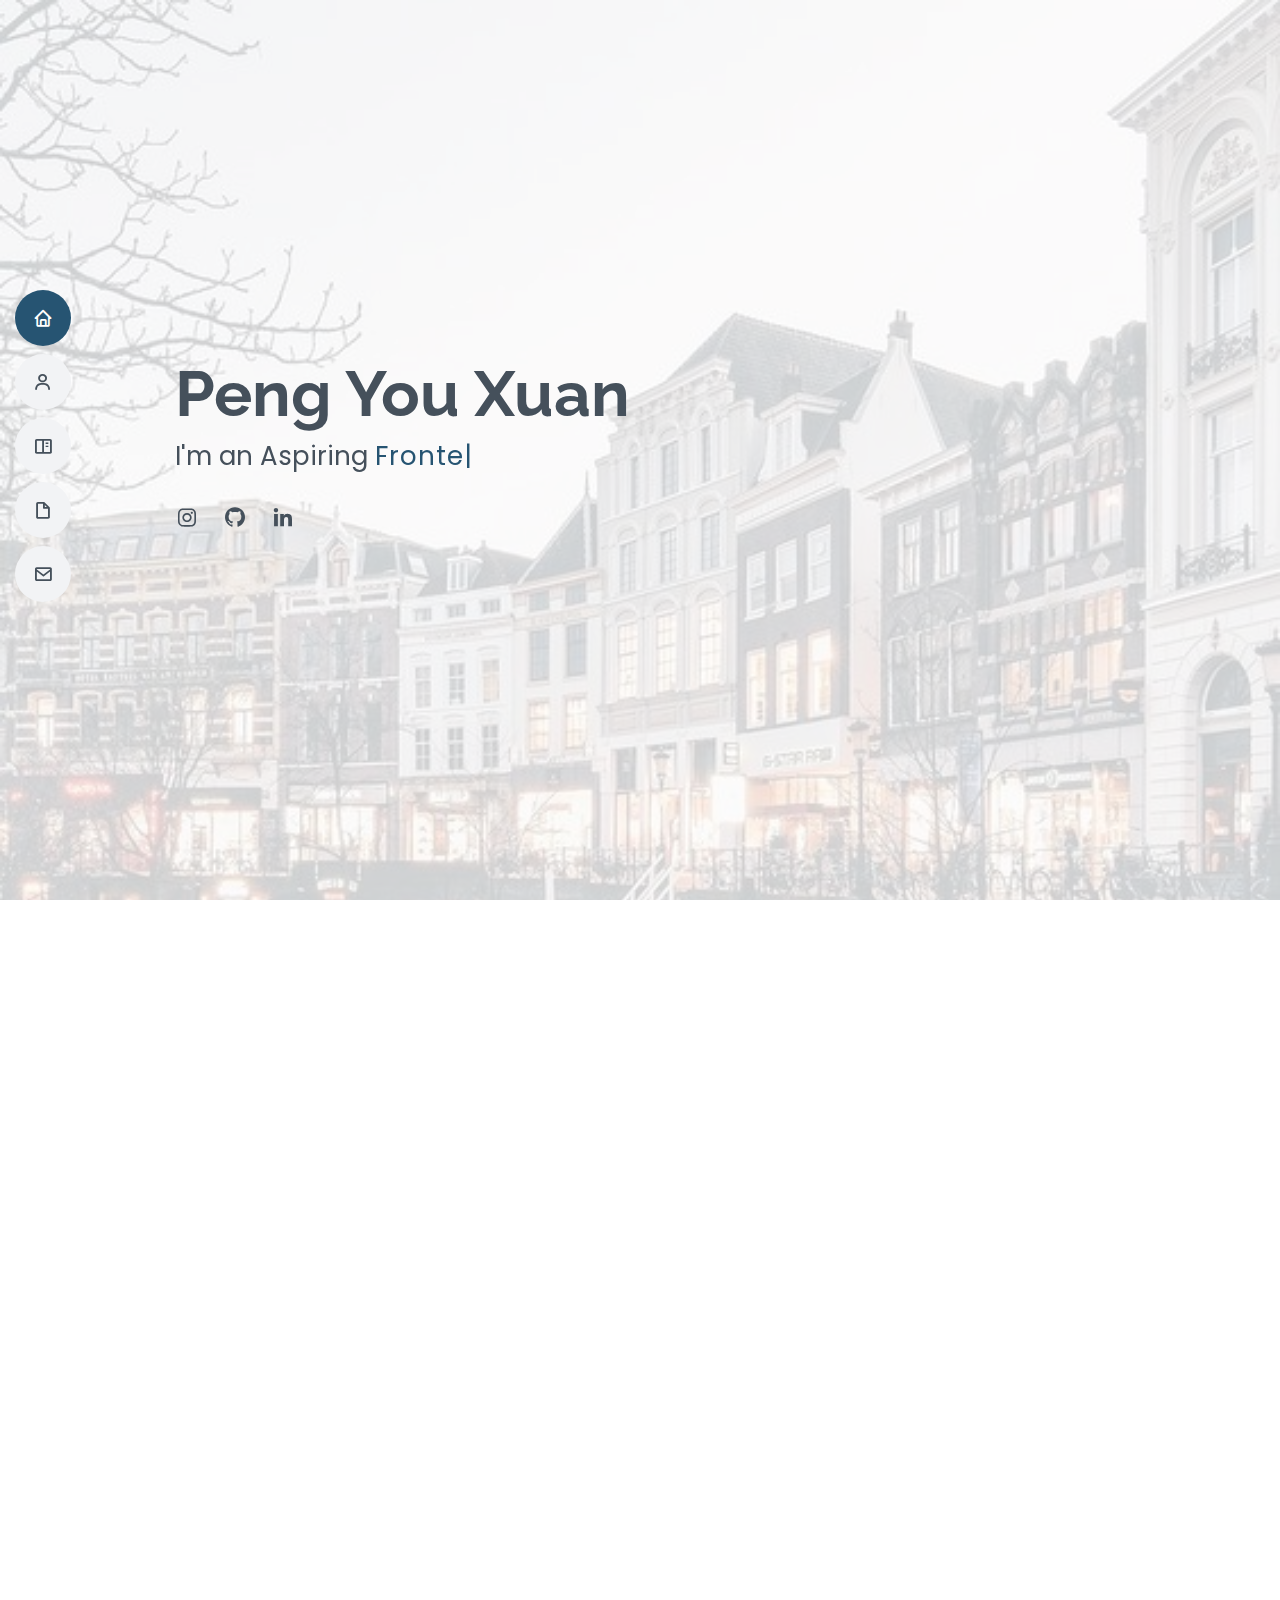
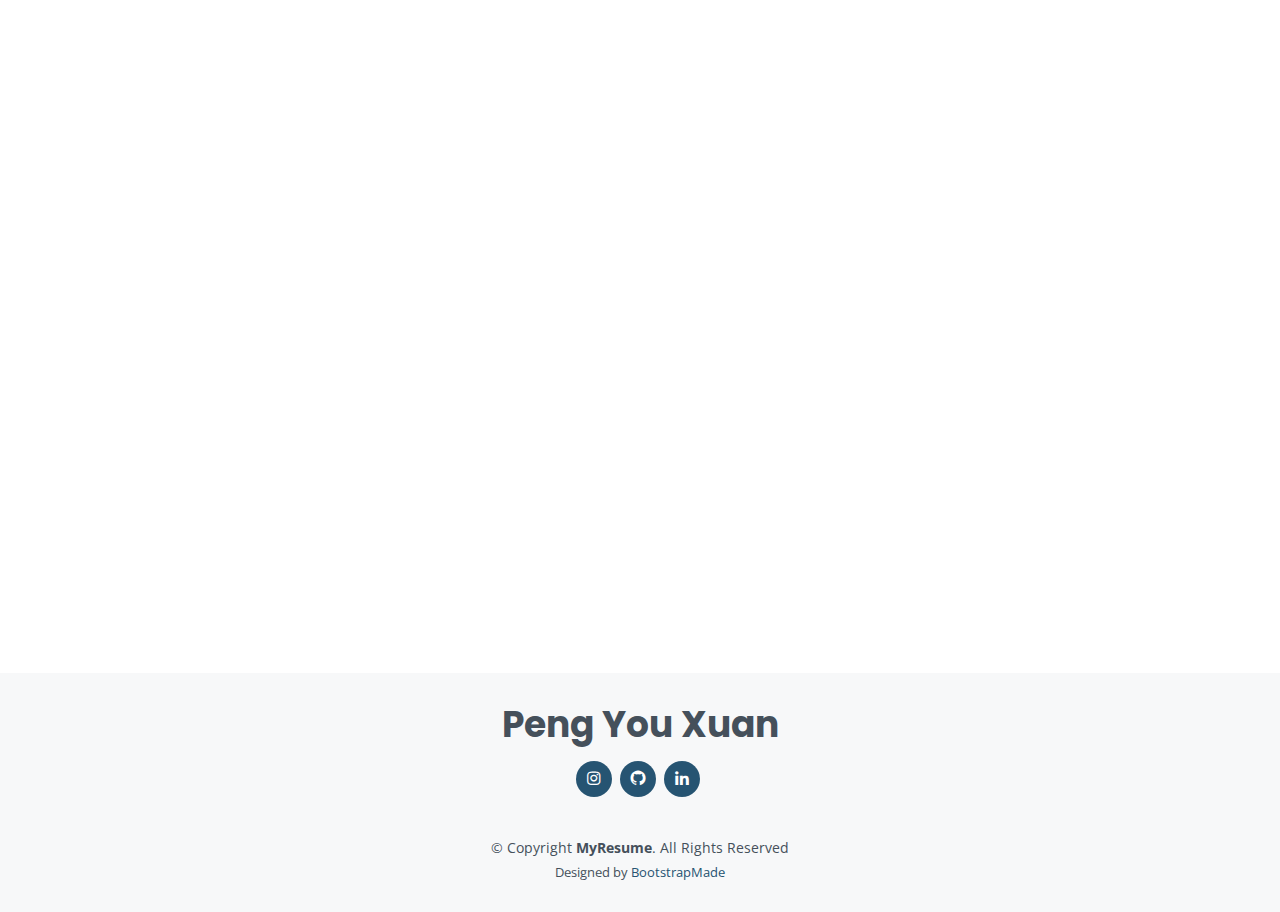
==== index.html @ cb11952f "arrangement to the directory" ====
<!DOCTYPE html>
<html lang="en">

<head>
  <meta charset="utf-8">
  <meta content="width=device-width, initial-scale=1.0" name="viewport">

  <title>Peng You Xuan Portfolio</title>
  <meta content="" name="descriptison">
  <meta content="" name="keywords">

  <!-- Favicons -->
  <link href="assets/img/icon.JPG" rel="icon">
  <link href="assets/img/apple-touch-icon.png" rel="apple-touch-icon">

  <!-- Google Fonts -->
  <link
    href="https://fonts.googleapis.com/css?family=Open+Sans:300,300i,400,400i,600,600i,700,700i|Raleway:300,300i,400,400i,500,500i,600,600i,700,700i|Poppins:300,300i,400,400i,500,500i,600,600i,700,700i"
    rel="stylesheet">

  <!-- Vendor CSS Files -->
  <link href="assets/vendor/bootstrap/css/bootstrap.min.css" rel="stylesheet">
  <link href="assets/vendor/icofont/icofont.min.css" rel="stylesheet">
  <link href="assets/vendor/boxicons/css/boxicons.min.css" rel="stylesheet">
  <link href="assets/vendor/venobox/venobox.css" rel="stylesheet">
  <link href="assets/vendor/owl.carousel/assets/owl.carousel.min.css" rel="stylesheet">
  <link href="assets/vendor/aos/aos.css" rel="stylesheet">

  <!-- Template Main CSS File -->
  <link href="assets/css/style.css" rel="stylesheet">

  <!-- =======================================================
  * Template Name: MyResume - v2.1.0
  * Template URL: https://bootstrapmade.com/free-html-bootstrap-template-my-resume/
  * Author: BootstrapMade.com
  * License: https://bootstrapmade.com/license/
  ======================================================== -->
</head>

<body>

  <!-- ======= Mobile nav toggle button ======= -->
  <button type="button" class="mobile-nav-toggle d-xl-none"><i class="icofont-navigation-menu"></i></button>

  <!-- ======= Header ======= -->
  <header id="header" class="d-flex flex-column justify-content-center">

    <nav class="nav-menu">
      <ul>
        <li class="active"><a href="#hero"><i class="bx bx-home"></i> <span>Home</span></a></li>
        <li><a href="#about"><i class="bx bx-user"></i> <span>About</span></a></li>
        <li><a href="#portfolio"><i class="bx bx-book-content"></i> <span>Portfolio</span></a></li>
        <li><a href="#resume"><i class="bx bx-file-blank"></i> <span>Resume</span></a></li>
        <!-- <li><a href="#services"><i class="bx bx-server"></i> <span>Services</span></a></li> -->
        <li><a href="#contact"><i class="bx bx-envelope"></i> <span>Contact</span></a></li>
      </ul>
    </nav><!-- .nav-menu -->

  </header><!-- End Header -->

  <!-- ======= Hero Section ======= -->
  <section id="hero" class="d-flex flex-column justify-content-center">
    <div class="container" data-aos="zoom-in" data-aos-delay="100">
      <h1>Peng You Xuan</h1>
      <p>I'm an Aspiring <span class="typed" data-typed-items="Frontend Developer, Digital Artist, UI/UX Designer"></span></p>
      <div class="social-links">
        <a href="https://www.instagram.com/mocha.labs/" class="instagram"><i class="bx bxl-instagram"></i></a>
        <a href="https://github.com/youxuanpeng" class="google-plus"><i class="bx bxl-github"></i></a>
        <a href="https://www.linkedin.com/in/peng-youxuan/" class="linkedin"><i class="bx bxl-linkedin"></i></a>
      </div>
    </div>
  </section><!-- End Hero -->

  <main id="main">

    <!-- ======= About Section ======= -->
    <section id="about" class="about">
      <div class="container" data-aos="fade-up">

        <div class="section-title">
          <h2>About</h2>
          <div class="row">
            <div class="col-xl-1"></div>

            <div class="col-xl-4">
              <img src="assets/img/about-img.jpg" class="img-fluid" alt="">
            </div>
            <div class="col-xl-6" style="padding-top: 20px;">
              <p>
                I am a Penultimate student from Singapore Management University, Bachelor of Science
                (Information Systems) and majoring in <b>Software Development</b> and <b>Business
                  Analytics</b>, expecting to graduate in May 2022.
              </p><br>

              <p>
                I am an inquisitive person and very fascinated by design and how it can impact the User
                Experience. I am open to new experiences and opportunities and would put my best effort into
                whatever task given to me.
              </p><br>

              <p>
                I am also very interested in visual arts and learning how to do digital illustrations during
                my free time with an art account <a href="https://www.instagram.com/mocha.labs/">@mocha.labs</a>, and it
                is also a source for me to relax.
              </p>

            </div>
            <div class="col-xl-1"></div>

          </div>

        </div>

      </div>
    </section><!-- End About Section -->

    <!-- ======= Skills Section ======= -->
    <section id="skills" class="skills section-bg">
      <div class="container" data-aos="fade-up">

        <div class="section-title">
          <h2>Skills</h2>
          <!-- <p>Magnam dolores commodi suscipit. Necessitatibus eius consequatur ex aliquid fuga eum quidem. Sit sint
            consectetur velit. Quisquam quos quisquam cupiditate. Et nemo qui impedit suscipit alias ea. Quia fugiat sit
            in iste officiis commodi quidem hic quas.</p> -->
        <div class="row skills-content">
          <div class="col-6">
            <p>HTML</p>
            <p>CSS</p>
            <p>JavaScript</p>
            <p>VueJS</p>
            <p>PHP</p>
          </div>
          <div class="col-6">
            <p>Python</p>
            <p>Java</p>
            <p>Flask</p>
            <p>Final Cut Pro</p>
            <p>Adobe Illustrator</p>
          </div>
      </div>

      </div>
    </section><!-- End Skills Section -->

    
    <!-- ======= Portfolio Section ======= -->
    <section id="portfolio" class="portfolio section-bg">
      <div class="container" data-aos="fade-up">
        
        <div class="section-title">
          <h2>Portfolio</h2>
          <p>Here are some projects that I have worked on, exploring different technologies and learning new things along the way!</p>
          </div>
          
          <div class="row portfolio-container" data-aos="fade-up" data-aos-delay="200">
            
            <div class="col-lg-4 col-md-6 portfolio-item filter-app">
              <div class="portfolio-wrap">
                <img src="assets/img/portfolio/climbpass.jpg" class="img-fluid" alt="">
                <div class="portfolio-info">
                  <h4>ClimbPass</h4>
                  <p>UI/UX Project</p>
                  <div class="portfolio-links">
                    <a href="assets/img/portfolio/climbpass.jpg" data-gall="portfolioGallery" class="venobox"
                    title="App 1"><i class="bx bx-plus"></i></a>
                    <a href="portfolio-details-climbpass.html" data-gall="portfolioDetailsGallery" data-vbtype="iframe"
                    class="venobox" title="Portfolio Details"><i class="bx bx-link"></i></a>
                  </div>
                </div>
              </div>
            </div>
            
            <!-- <div class="col-lg-4 col-md-6 portfolio-item filter-web">
              <div class="portfolio-wrap">
                <img src="assets/img/portfolio/portfolio-2.jpg" class="img-fluid" alt="">
                <div class="portfolio-info">
                  <h4>Web 3</h4>
                  <p>Web</p>
                  <div class="portfolio-links">
                    <a href="assets/img/portfolio/portfolio-2.jpg" data-gall="portfolioGallery" class="venobox"
                    title="Web 3"><i class="bx bx-plus"></i></a>
                    <a href="portfolio-details.html" data-gall="portfolioDetailsGallery" data-vbtype="iframe"
                    class="venobox" title="Portfolio Details"><i class="bx bx-link"></i></a>
                  </div>
                </div>
              </div>
            </div> -->
            
            <!-- <div class="col-lg-4 col-md-6 portfolio-item filter-app">
              <div class="portfolio-wrap">
                <img src="assets/img/portfolio/portfolio-3.jpg" class="img-fluid" alt="">
                <div class="portfolio-info">
                  <h4>App 2</h4>
                  <p>App</p>
                  <div class="portfolio-links">
                    <a href="assets/img/portfolio/portfolio-3.jpg" data-gall="portfolioGallery" class="venobox"
                    title="App 2"><i class="bx bx-plus"></i></a>
                    <a href="portfolio-details.html" data-gall="portfolioDetailsGallery" data-vbtype="iframe"
                    class="venobox" title="Portfolio Details"><i class="bx bx-link"></i></a>
                  </div>
                </div>
              </div>
            </div> -->
            
            <!-- <div class="col-lg-4 col-md-6 portfolio-item filter-card">
              <div class="portfolio-wrap">
                <img src="assets/img/portfolio/portfolio-4.jpg" class="img-fluid" alt="">
                <div class="portfolio-info">
                  <h4>Card 2</h4>
                  <p>Card</p>
                  <div class="portfolio-links">
                    <a href="assets/img/portfolio/portfolio-4.jpg" data-gall="portfolioGallery" class="venobox"
                    title="Card 2"><i class="bx bx-plus"></i></a>
                    <a href="portfolio-details.html" data-gall="portfolioDetailsGallery" data-vbtype="iframe"
                    class="venobox" title="Portfolio Details"><i class="bx bx-link"></i></a>
                  </div>
                </div>
              </div>
            </div> -->
            
            <!-- <div class="col-lg-4 col-md-6 portfolio-item filter-web">
              <div class="portfolio-wrap">
                <img src="assets/img/portfolio/portfolio-5.jpg" class="img-fluid" alt="">
                <div class="portfolio-info">
                  <h4>Web 2</h4>
                  <p>Web</p>
                  <div class="portfolio-links">
                    <a href="assets/img/portfolio/portfolio-5.jpg" data-gall="portfolioGallery" class="venobox"
                    title="Web 2"><i class="bx bx-plus"></i></a>
                    <a href="portfolio-details.html" data-gall="portfolioDetailsGallery" data-vbtype="iframe"
                    class="venobox" title="Portfolio Details"><i class="bx bx-link"></i></a>
                  </div>
                </div>
              </div>
            </div> -->
            
            <!-- <div class="col-lg-4 col-md-6 portfolio-item filter-app">
              <div class="portfolio-wrap">
                <img src="assets/img/portfolio/portfolio-6.jpg" class="img-fluid" alt="">
                <div class="portfolio-info">
                  <h4>App 3</h4>
                  <p>App</p>
                  <div class="portfolio-links">
                    <a href="assets/img/portfolio/portfolio-6.jpg" data-gall="portfolioGallery" class="venobox"
                    title="App 3"><i class="bx bx-plus"></i></a>
                    <a href="portfolio-details.html" data-gall="portfolioDetailsGallery" data-vbtype="iframe"
                    class="venobox" title="Portfolio Details"><i class="bx bx-link"></i></a>
                  </div>
                </div>
              </div>
            </div> -->
            
            <!-- <div class="col-lg-4 col-md-6 portfolio-item filter-card">
              <div class="portfolio-wrap">
                <img src="assets/img/portfolio/portfolio-7.jpg" class="img-fluid" alt="">
                <div class="portfolio-info">
                  <h4>Card 1</h4>
                  <p>Card</p>
                  <div class="portfolio-links">
                    <a href="assets/img/portfolio/portfolio-7.jpg" data-gall="portfolioGallery" class="venobox"
                    title="Card 1"><i class="bx bx-plus"></i></a>
                    <a href="portfolio-details.html" data-gall="portfolioDetailsGallery" data-vbtype="iframe"
                    class="venobox" title="Portfolio Details"><i class="bx bx-link"></i></a>
                  </div>
                </div>
              </div>
            </div> -->
            
            <!-- <div class="col-lg-4 col-md-6 portfolio-item filter-card">
              <div class="portfolio-wrap">
                <img src="assets/img/portfolio/portfolio-8.jpg" class="img-fluid" alt="">
                <div class="portfolio-info">
                  <h4>Card 3</h4>
                  <p>Card</p>
                  <div class="portfolio-links">
                    <a href="assets/img/portfolio/portfolio-8.jpg" data-gall="portfolioGallery" class="venobox"
                    title="Card 3"><i class="bx bx-plus"></i></a>
                    <a href="portfolio-details.html" data-gall="portfolioDetailsGallery" data-vbtype="iframe"
                    class="venobox" title="Portfolio Details"><i class="bx bx-link"></i></a>
                  </div>
                </div>
              </div>
            </div> -->
            
            <!-- <div class="col-lg-4 col-md-6 portfolio-item filter-web">
              <div class="portfolio-wrap">
                <img src="assets/img/portfolio/portfolio-9.jpg" class="img-fluid" alt="">
                <div class="portfolio-info">
                  <h4>Web 3</h4>
                  <p>Web</p>
                  <div class="portfolio-links">
                    <a href="assets/img/portfolio/portfolio-9.jpg" data-gall="portfolioGallery" class="venobox"
                    title="Web 3"><i class="bx bx-plus"></i></a>
                    <a href="portfolio-details.html" data-gall="portfolioDetailsGallery" data-vbtype="iframe"
                    class="venobox" title="Portfolio Details"><i class="bx bx-link"></i></a>
                </div>
              </div>
            </div>
          </div>
          
        </div> -->

      </div>
    </section><!-- End Portfolio Section -->
    
    <!-- ======= Resume Section ======= -->
    <section id="resume" class="resume">
      <div class="container" data-aos="fade-up">

        <div class="section-title">
          <h2>Resume</h2>
        </div>

        <div class="row">
          <div class="col-lg-6">
            <h3 class="resume-title">Education</h3>
            <div class="resume-item">
              <h4>Singapore Management University</h4>
              <h5>2018 - Present</h5>
              <p><em>Bachelor of Science (Information Systems)</em></p>
              <p>Majoring in <b>Software Development</b> and <b>Business Analytics</b></p>
            </div>
            <div class="resume-item">
              <h4>St Andrew's Junior College</h4>
              <h5>2016 - 2017</h5>
              <p><em>H2 Physics, H2 Chemistry, H2 Math, H1 Economics</em></p>
            </div>

            <h3 class="resume-title">Leadership</h3>
            <div class="resume-item">
              <h4>Ellipsis </h4>
              <h5>2018 - Present</h5>
              <p><em>Marketing Executive (2018-2019)</em></p>
              <p><em>Honorary Finance Secretary (2019-2020)</em></p>
            </div>
            <div class="resume-item">
              <h4>Metamorphosis Camp</h4>
              <h5>2018</h5>
              <p><em>Events Director</em></p>
              <p>Led a group of 9 in planning and executing 50 bonding activities, to welcome 380 incoming freshmen to a new environment </p>
            </div>
          </div>
          <div class="col-lg-6">
            <h3 class="resume-title">Professional Experience</h3>
            <div class="resume-item">
              <h4>Tech Intern</h4>
              <h5> May 2020 – Jul 2020 </h5>
              <p><em>DiMuto </em></p>
              <ul>
                <li>Assisted in the ideation and documentation of requirements to develop products of the company </li>
                <li>Improved the User Interface of product and gathered opinions from users to understand the user experience of the product </li>
                <li>Created Lo-fi and Hi-fi prototypes for new products using Figma, Adobe XD and Balsamiq Wireframes </li>
                <li>Explored Google Technologies to gain insights on data using AutoML and Google Tag Manager</li>
                <li>Created User Guides and Video Guides for users to understand how the product can be used easily </li>
              </ul>
            </div>

            <div class="resume-item">
              <h4>Teaching Assistant</h4>
              <p><em>Singapore Management University</em></p>
              <ul>
                <li>Web Application Development</li>
                <li>Interaction Design and Prototyping</li>
              </ul>
            </div>

            <div class="resume-item">
              <h4>Project Intern</h4>
              <h5> Jan 2018 – May 2018 </h5>
              <p><em>Metropolitan YMCA</em></p>
              <ul>
                <li>Presented on overseas project to the Board of Directors and Management Committee of MYMCA </li>
                <li>Planned, coordinated and managed 6 successful projects for the community</li> 
              </ul>
            </div>
          </div>
        </div>

      </div>
    </section><!-- End Resume Section -->

    <!-- ======= Contact Section ======= -->
    <section id="contact" class="contact">
      <div class="container" data-aos="fade-up">

        <div class="section-title">
          <h2>Contact</h2>
        </div>
        <div class="row">
        <div class="col"></div>

        <div class="col-3">

            <div class="info">

              <div class="email">
                <i class="icofont-envelope"></i>
                <h4>Email:</h4>
                <p>pengyouxuan13@gmail.com</p>
              </div>

              <div class="phone">
                <i class="icofont-phone"></i>
                <h4>Call:</h4>
                <p>+65 9150 2715</p>
              </div>

            </div>

        </div>
        <div class="col"></div>
        </div>


      </div>
    </section><!-- End Contact Section -->

  </main><!-- End #main -->

  <!-- ======= Footer ======= -->
  <footer id="footer">
    <div class="container">
      <h3>Peng You Xuan</h3>
      <!-- <p>Et aut eum quis fuga eos sunt ipsa nihil. Labore corporis magni eligendi fuga maxime saepe commodi placeat.</p> -->
      <div class="social-links">
        <a href="#" class="instagram"><i class="bx bxl-instagram"></i></a>
        <a href="#" class="google-plus"><i class="bx bxl-github"></i></a>
        <a href="#" class="linkedin"><i class="bx bxl-linkedin"></i></a>
      </div>
      <div class="copyright">
        &copy; Copyright <strong><span>MyResume</span></strong>. All Rights Reserved
      </div>
      <div class="credits">
        <!-- All the links in the footer should remain intact. -->
        <!-- You can delete the links only if you purchased the pro version. -->
        <!-- Licensing information: [license-url] -->
        <!-- Purchase the pro version with working PHP/AJAX contact form: https://bootstrapmade.com/free-html-bootstrap-template-my-resume/ -->
        Designed by <a href="https://bootstrapmade.com/">BootstrapMade</a>
      </div>
    </div>
  </footer><!-- End Footer -->

  <a href="#" class="back-to-top"><i class="bx bx-up-arrow-alt"></i></a>
  <div id="preloader"></div>

  <!-- Vendor JS Files -->
  <script src="assets/vendor/jquery/jquery.min.js"></script>
  <script src="assets/vendor/bootstrap/js/bootstrap.bundle.min.js"></script>
  <script src="assets/vendor/jquery.easing/jquery.easing.min.js"></script>
  <script src="assets/vendor/php-email-form/validate.js"></script>
  <script src="assets/vendor/waypoints/jquery.waypoints.min.js"></script>
  <script src="assets/vendor/counterup/counterup.min.js"></script>
  <script src="assets/vendor/isotope-layout/isotope.pkgd.min.js"></script>
  <script src="assets/vendor/venobox/venobox.min.js"></script>
  <script src="assets/vendor/owl.carousel/owl.carousel.min.js"></script>
  <script src="assets/vendor/typed.js/typed.min.js"></script>
  <script src="assets/vendor/aos/aos.js"></script>

  <!-- Template Main JS File -->
  <script src="assets/js/main.js"></script>

</body>

</html>
---- assets/vendor/venobox/venobox.css ----
/* ------ venobox.css --------*/
.vbox-overlay *, .vbox-overlay *:before, .vbox-overlay *:after{
    -webkit-backface-visibility: hidden;
    -webkit-box-sizing:border-box;
    -moz-box-sizing:border-box;
    box-sizing:border-box;
}
.vbox-overlay * { 
    -webkit-backface-visibility: visible;
    backface-visibility: visible;
}
.vbox-overlay{
    display: -webkit-flex;
    display: flex;
    -webkit-flex-direction: column;
    flex-direction: column;
    -webkit-justify-content: center;
    justify-content: center;
    -webkit-align-items: center;
    align-items: center;
    position: fixed;
    left: 0;
    top: 0;
    bottom: 0;
    right: 0;
    z-index: 999999;
}

/* ----- navigation ----- */
.vbox-title{
    width: 100%;
    height: 40px;
    float: left;
    text-align: center;
    line-height: 28px;
    font-size: 12px;
    padding: 6px 50px;
    overflow: hidden;
    position: fixed;
    display: none;
    left: 0;
    z-index: 89;
}
.vbox-close{
    cursor: pointer;
    position: fixed;
    top: -1px;
    right: 0;
    width: 50px;
    height: 40px;
    padding: 6px;
    display: block;
    background-position:10px center;
    overflow: hidden;
    font-size: 24px;
    line-height: 1;
    text-align: center;
    z-index: 99;
}
.vbox-left{
    cursor: pointer;
    position: fixed;
    left: 0;
    height: 40px;
    overflow: hidden;
    line-height: 28px;
    font-size: 12px;
    z-index: 99;
    display: flex;
    align-items:center;
}
.vbox-num{
    display: inline-block;
    margin: 6px 0 6px 15px;
}
/* ----- Social share ----- */
.vbox-share{
    line-height: 28px;
    font-size: 12px;
    overflow: hidden;
    position: fixed;
    left: 0;
    z-index: 98;
    display: flex;
    align-items:center;
    justify-content: center;
    width: 100%;
    text-align: center;
}
.vbox-share svg{
    max-height: 28px;
    width: 28px;
    z-index: 10;
    margin-left: 12px;
    margin-top: 6px;
    margin-bottom: 6px;
    vertical-align: middle;
}


/* ----- navigation ARROWS ----- */
.vbox-next, .vbox-prev{
    position: fixed;
    top: 50%;
    margin-top: -15px;
    overflow: hidden;
    cursor: pointer;
    display: block;
    width: 45px;
    height: 45px;
    z-index: 99;
}
.vbox-next span, .vbox-prev span{
    position: relative;
    width: 20px;
    height: 20px;
    border: 2px solid transparent;
    border-top-color: #B6B6B6;
    border-right-color: #B6B6B6;
    text-indent: -100px;
    position: absolute;
    top: 8px;
    display: block;
}
.vbox-prev{
    left: 15px;
}
.vbox-next{
    right: 15px;
}
.vbox-prev span{
    left: 10px;
    -ms-transform: rotate(-135deg);
    -webkit-transform: rotate(-135deg);
    transform: rotate(-135deg);
}
.vbox-next span{
    -ms-transform: rotate(45deg);
    -webkit-transform: rotate(45deg);
    transform: rotate(45deg);
    right: 10px;
}
/* ------- inline window ------ */
.vbox-inline{
    width: 420px;
    height: 315px;
    height: 70vh;
    padding: 10px;
    background: #fff;
    margin: 0 auto;
    overflow: auto;
    text-align: left;
}
/* ------- Video & iFrames window ------ */
.venoframe{
    max-width: 100%;
    width: 100%;
    border: none;
    width: 100%;
    height: 260px;
    height: 70vh;
}
.venoframe.vbvid{
    height: 260px;
}
@media (min-width: 768px) {
    .venoframe, .vbox-inline{
        width: 90%;
        height: 360px;
        height: 70vh;
    }
    .venoframe.vbvid{
        width: 640px;
        height: 360px;
    }
}
@media (min-width: 992px) {
    .venoframe, .vbox-inline{
        max-width: 1200px;
        width: 80%;
        height: 540px;
        height: 70vh;
    }
    .venoframe.vbvid{
        width: 960px;
        height: 540px;
    }
}
/* 
Please do NOT edit this part! 
or at least read this note: http://i.imgur.com/7C0ws9e.gif
*/
.vbox-open{
    overflow: hidden;
}
.vbox-container{
    position: absolute;
    left: 0;
    right: 0;
    top: 0;
    bottom: 0;
    overflow-x: hidden;
    overflow-y: scroll;
    overflow-scrolling: touch;
    -webkit-overflow-scrolling: touch;
    z-index: 20;
    max-height: 100%;

}

.vbox-content{
    text-align: center;
    float: left;
    width: 100%;
    position: relative;
    overflow: hidden;
    padding: 20px 4%;
}
.vbox-container img{
    max-width: 100%;
    height: auto;
}
.vbox-figlio{
    box-shadow: 0 0 12px rgba(0,0,0,0.19), 0 6px 6px rgba(0,0,0,0.23);
    max-width: 100%;
    text-align: initial;
}
img.vbox-figlio{
    -webkit-user-select: none;
-khtml-user-select: none;
-moz-user-select: none;
-o-user-select: none;
user-select: none;
}
.vbox-content.swipe-left{
    margin-left: -200px !important;
}
.vbox-content.swipe-right{
    margin-left: 200px !important;
}
.vbox-animated{
    webkit-transition: margin 300ms ease-out;
    transition: margin 300ms ease-out;
}

/* ---------- preloader ----------
 * SPINKIT 
 * http://tobiasahlin.com/spinkit/
-------------------------------- */
.sk-double-bounce,.sk-rotating-plane{width:40px;height:40px;margin:40px auto}.sk-rotating-plane{background-color:#333;-webkit-animation:sk-rotatePlane 1.2s infinite ease-in-out;animation:sk-rotatePlane 1.2s infinite ease-in-out}@-webkit-keyframes sk-rotatePlane{0%{-webkit-transform:perspective(120px) rotateX(0) rotateY(0);transform:perspective(120px) rotateX(0) rotateY(0)}50%{-webkit-transform:perspective(120px) rotateX(-180.1deg) rotateY(0);transform:perspective(120px) rotateX(-180.1deg) rotateY(0)}100%{-webkit-transform:perspective(120px) rotateX(-180deg) rotateY(-179.9deg);transform:perspective(120px) rotateX(-180deg) rotateY(-179.9deg)}}@keyframes sk-rotatePlane{0%{-webkit-transform:perspective(120px) rotateX(0) rotateY(0);transform:perspective(120px) rotateX(0) rotateY(0)}50%{-webkit-transform:perspective(120px) rotateX(-180.1deg) rotateY(0);transform:perspective(120px) rotateX(-180.1deg) rotateY(0)}100%{-webkit-transform:perspective(120px) rotateX(-180deg) rotateY(-179.9deg);transform:perspective(120px) rotateX(-180deg) rotateY(-179.9deg)}}.sk-double-bounce{position:relative}.sk-double-bounce .sk-child{width:100%;height:100%;border-radius:50%;background-color:#333;opacity:.6;position:absolute;top:0;left:0;-webkit-animation:sk-doubleBounce 2s infinite ease-in-out;animation:sk-doubleBounce 2s infinite ease-in-out}.sk-chasing-dots .sk-child,.sk-spinner-pulse,.sk-three-bounce .sk-child{background-color:#333;border-radius:100%}.sk-double-bounce .sk-double-bounce2{-webkit-animation-delay:-1s;animation-delay:-1s}@-webkit-keyframes sk-doubleBounce{0%,100%{-webkit-transform:scale(0);transform:scale(0)}50%{-webkit-transform:scale(1);transform:scale(1)}}@keyframes sk-doubleBounce{0%,100%{-webkit-transform:scale(0);transform:scale(0)}50%{-webkit-transform:scale(1);transform:scale(1)}}.sk-wave{margin:40px auto;width:50px;height:40px;text-align:center;font-size:10px}.sk-wave .sk-rect{background-color:#333;height:100%;width:6px;display:inline-block;-webkit-animation:sk-waveStretchDelay 1.2s infinite ease-in-out;animation:sk-waveStretchDelay 1.2s infinite ease-in-out}.sk-wave .sk-rect1{-webkit-animation-delay:-1.2s;animation-delay:-1.2s}.sk-wave .sk-rect2{-webkit-animation-delay:-1.1s;animation-delay:-1.1s}.sk-wave .sk-rect3{-webkit-animation-delay:-1s;animation-delay:-1s}.sk-wave .sk-rect4{-webkit-animation-delay:-.9s;animation-delay:-.9s}.sk-wave .sk-rect5{-webkit-animation-delay:-.8s;animation-delay:-.8s}@-webkit-keyframes sk-waveStretchDelay{0%,100%,40%{-webkit-transform:scaleY(.4);transform:scaleY(.4)}20%{-webkit-transform:scaleY(1);transform:scaleY(1)}}@keyframes sk-waveStretchDelay{0%,100%,40%{-webkit-transform:scaleY(.4);transform:scaleY(.4)}20%{-webkit-transform:scaleY(1);transform:scaleY(1)}}.sk-wandering-cubes{margin:40px auto;width:40px;height:40px;position:relative}.sk-wandering-cubes .sk-cube{background-color:#333;width:10px;height:10px;position:absolute;top:0;left:0;-webkit-animation:sk-wanderingCube 1.8s ease-in-out -1.8s infinite both;animation:sk-wanderingCube 1.8s ease-in-out -1.8s infinite both}.sk-chasing-dots,.sk-spinner-pulse{width:40px;height:40px;margin:40px auto}.sk-wandering-cubes .sk-cube2{-webkit-animation-delay:-.9s;animation-delay:-.9s}@-webkit-keyframes sk-wanderingCube{0%{-webkit-transform:rotate(0);transform:rotate(0)}25%{-webkit-transform:translateX(30px) rotate(-90deg) scale(.5);transform:translateX(30px) rotate(-90deg) scale(.5)}50%{-webkit-transform:translateX(30px) translateY(30px) rotate(-179deg);transform:translateX(30px) translateY(30px) rotate(-179deg)}50.1%{-webkit-transform:translateX(30px) translateY(30px) rotate(-180deg);transform:translateX(30px) translateY(30px) rotate(-180deg)}75%{-webkit-transform:translateX(0) translateY(30px) rotate(-270deg) scale(.5);transform:translateX(0) translateY(30px) rotate(-270deg) scale(.5)}100%{-webkit-transform:rotate(-360deg);transform:rotate(-360deg)}}@keyframes sk-wanderingCube{0%{-webkit-transform:rotate(0);transform:rotate(0)}25%{-webkit-transform:translateX(30px) rotate(-90deg) scale(.5);transform:translateX(30px) rotate(-90deg) scale(.5)}50%{-webkit-transform:translateX(30px) translateY(30px) rotate(-179deg);transform:translateX(30px) translateY(30px) rotate(-179deg)}50.1%{-webkit-transform:translateX(30px) translateY(30px) rotate(-180deg);transform:translateX(30px) translateY(30px) rotate(-180deg)}75%{-webkit-transform:translateX(0) translateY(30px) rotate(-270deg) scale(.5);transform:translateX(0) translateY(30px) rotate(-270deg) scale(.5)}100%{-webkit-transform:rotate(-360deg);transform:rotate(-360deg)}}.sk-spinner-pulse{-webkit-animation:sk-pulseScaleOut 1s infinite ease-in-out;animation:sk-pulseScaleOut 1s infinite ease-in-out}@-webkit-keyframes sk-pulseScaleOut{0%{-webkit-transform:scale(0);transform:scale(0)}100%{-webkit-transform:scale(1);transform:scale(1);opacity:0}}@keyframes sk-pulseScaleOut{0%{-webkit-transform:scale(0);transform:scale(0)}100%{-webkit-transform:scale(1);transform:scale(1);opacity:0}}.sk-chasing-dots{position:relative;text-align:center;-webkit-animation:sk-chasingDotsRotate 2s infinite linear;animation:sk-chasingDotsRotate 2s infinite linear}.sk-chasing-dots .sk-child{width:60%;height:60%;display:inline-block;position:absolute;top:0;-webkit-animation:sk-chasingDotsBounce 2s infinite ease-in-out;animation:sk-chasingDotsBounce 2s infinite ease-in-out}.sk-chasing-dots .sk-dot2{top:auto;bottom:0;-webkit-animation-delay:-1s;animation-delay:-1s}@-webkit-keyframes sk-chasingDotsRotate{100%{-webkit-transform:rotate(360deg);transform:rotate(360deg)}}@keyframes sk-chasingDotsRotate{100%{-webkit-transform:rotate(360deg);transform:rotate(360deg)}}@-webkit-keyframes sk-chasingDotsBounce{0%,100%{-webkit-transform:scale(0);transform:scale(0)}50%{-webkit-transform:scale(1);transform:scale(1)}}@keyframes sk-chasingDotsBounce{0%,100%{-webkit-transform:scale(0);transform:scale(0)}50%{-webkit-transform:scale(1);transform:scale(1)}}.sk-three-bounce{margin:40px auto;width:80px;text-align:center}.sk-three-bounce .sk-child{width:20px;height:20px;display:inline-block;-webkit-animation:sk-three-bounce 1.4s ease-in-out 0s infinite both;animation:sk-three-bounce 1.4s ease-in-out 0s infinite both}.sk-circle .sk-child:before,.sk-fading-circle .sk-circle:before{display:block;border-radius:100%;content:'';background-color:#333}.sk-three-bounce .sk-bounce1{-webkit-animation-delay:-.32s;animation-delay:-.32s}.sk-three-bounce .sk-bounce2{-webkit-animation-delay:-.16s;animation-delay:-.16s}@-webkit-keyframes sk-three-bounce{0%,100%,80%{-webkit-transform:scale(0);transform:scale(0)}40%{-webkit-transform:scale(1);transform:scale(1)}}@keyframes sk-three-bounce{0%,100%,80%{-webkit-transform:scale(0);transform:scale(0)}40%{-webkit-transform:scale(1);transform:scale(1)}}.sk-circle{margin:40px auto;width:40px;height:40px;position:relative}.sk-circle .sk-child{width:100%;height:100%;position:absolute;left:0;top:0}.sk-circle .sk-child:before{margin:0 auto;width:15%;height:15%;-webkit-animation:sk-circleBounceDelay 1.2s infinite ease-in-out both;animation:sk-circleBounceDelay 1.2s infinite ease-in-out both}.sk-circle .sk-circle2{-webkit-transform:rotate(30deg);-ms-transform:rotate(30deg);transform:rotate(30deg)}.sk-circle .sk-circle3{-webkit-transform:rotate(60deg);-ms-transform:rotate(60deg);transform:rotate(60deg)}.sk-circle .sk-circle4{-webkit-transform:rotate(90deg);-ms-transform:rotate(90deg);transform:rotate(90deg)}.sk-circle .sk-circle5{-webkit-transform:rotate(120deg);-ms-transform:rotate(120deg);transform:rotate(120deg)}.sk-circle .sk-circle6{-webkit-transform:rotate(150deg);-ms-transform:rotate(150deg);transform:rotate(150deg)}.sk-circle .sk-circle7{-webkit-transform:rotate(180deg);-ms-transform:rotate(180deg);transform:rotate(180deg)}.sk-circle .sk-circle8{-webkit-transform:rotate(210deg);-ms-transform:rotate(210deg);transform:rotate(210deg)}.sk-circle .sk-circle9{-webkit-transform:rotate(240deg);-ms-transform:rotate(240deg);transform:rotate(240deg)}.sk-circle .sk-circle10{-webkit-transform:rotate(270deg);-ms-transform:rotate(270deg);transform:rotate(270deg)}.sk-circle .sk-circle11{-webkit-transform:rotate(300deg);-ms-transform:rotate(300deg);transform:rotate(300deg)}.sk-circle .sk-circle12{-webkit-transform:rotate(330deg);-ms-transform:rotate(330deg);transform:rotate(330deg)}.sk-circle .sk-circle2:before{-webkit-animation-delay:-1.1s;animation-delay:-1.1s}.sk-circle .sk-circle3:before{-webkit-animation-delay:-1s;animation-delay:-1s}.sk-circle .sk-circle4:before{-webkit-animation-delay:-.9s;animation-delay:-.9s}.sk-circle .sk-circle5:before{-webkit-animation-delay:-.8s;animation-delay:-.8s}.sk-circle .sk-circle6:before{-webkit-animation-delay:-.7s;animation-delay:-.7s}.sk-circle .sk-circle7:before{-webkit-animation-delay:-.6s;animation-delay:-.6s}.sk-circle .sk-circle8:before{-webkit-animation-delay:-.5s;animation-delay:-.5s}.sk-circle .sk-circle9:before{-webkit-animation-delay:-.4s;animation-delay:-.4s}.sk-circle .sk-circle10:before{-webkit-animation-delay:-.3s;animation-delay:-.3s}.sk-circle .sk-circle11:before{-webkit-animation-delay:-.2s;animation-delay:-.2s}.sk-circle .sk-circle12:before{-webkit-animation-delay:-.1s;animation-delay:-.1s}@-webkit-keyframes sk-circleBounceDelay{0%,100%,80%{-webkit-transform:scale(0);transform:scale(0)}40%{-webkit-transform:scale(1);transform:scale(1)}}@keyframes sk-circleBounceDelay{0%,100%,80%{-webkit-transform:scale(0);transform:scale(0)}40%{-webkit-transform:scale(1);transform:scale(1)}}.sk-cube-grid{width:40px;height:40px;margin:40px auto}.sk-cube-grid .sk-cube{width:33.33%;height:33.33%;background-color:#333;float:left;-webkit-animation:sk-cubeGridScaleDelay 1.3s infinite ease-in-out;animation:sk-cubeGridScaleDelay 1.3s infinite ease-in-out}.sk-cube-grid .sk-cube1{-webkit-animation-delay:.2s;animation-delay:.2s}.sk-cube-grid .sk-cube2{-webkit-animation-delay:.3s;animation-delay:.3s}.sk-cube-grid .sk-cube3{-webkit-animation-delay:.4s;animation-delay:.4s}.sk-cube-grid .sk-cube4{-webkit-animation-delay:.1s;animation-delay:.1s}.sk-cube-grid .sk-cube5{-webkit-animation-delay:.2s;animation-delay:.2s}.sk-cube-grid .sk-cube6{-webkit-animation-delay:.3s;animation-delay:.3s}.sk-cube-grid .sk-cube7{-webkit-animation-delay:0ms;animation-delay:0ms}.sk-cube-grid .sk-cube8{-webkit-animation-delay:.1s;animation-delay:.1s}.sk-cube-grid .sk-cube9{-webkit-animation-delay:.2s;animation-delay:.2s}@-webkit-keyframes sk-cubeGridScaleDelay{0%,100%,70%{-webkit-transform:scale3D(1,1,1);transform:scale3D(1,1,1)}35%{-webkit-transform:scale3D(0,0,1);transform:scale3D(0,0,1)}}@keyframes sk-cubeGridScaleDelay{0%,100%,70%{-webkit-transform:scale3D(1,1,1);transform:scale3D(1,1,1)}35%{-webkit-transform:scale3D(0,0,1);transform:scale3D(0,0,1)}}.sk-fading-circle{margin:40px auto;width:40px;height:40px;position:relative}.sk-fading-circle .sk-circle{width:100%;height:100%;position:absolute;left:0;top:0}.sk-fading-circle .sk-circle:before{margin:0 auto;width:15%;height:15%;-webkit-animation:sk-circleFadeDelay 1.2s infinite ease-in-out both;animation:sk-circleFadeDelay 1.2s infinite ease-in-out both}.sk-fading-circle .sk-circle2{-webkit-transform:rotate(30deg);-ms-transform:rotate(30deg);transform:rotate(30deg)}.sk-fading-circle .sk-circle3{-webkit-transform:rotate(60deg);-ms-transform:rotate(60deg);transform:rotate(60deg)}.sk-fading-circle .sk-circle4{-webkit-transform:rotate(90deg);-ms-transform:rotate(90deg);transform:rotate(90deg)}.sk-fading-circle .sk-circle5{-webkit-transform:rotate(120deg);-ms-transform:rotate(120deg);transform:rotate(120deg)}.sk-fading-circle .sk-circle6{-webkit-transform:rotate(150deg);-ms-transform:rotate(150deg);transform:rotate(150deg)}.sk-fading-circle .sk-circle7{-webkit-transform:rotate(180deg);-ms-transform:rotate(180deg);transform:rotate(180deg)}.sk-fading-circle .sk-circle8{-webkit-transform:rotate(210deg);-ms-transform:rotate(210deg);transform:rotate(210deg)}.sk-fading-circle .sk-circle9{-webkit-transform:rotate(240deg);-ms-transform:rotate(240deg);transform:rotate(240deg)}.sk-fading-circle .sk-circle10{-webkit-transform:rotate(270deg);-ms-transform:rotate(270deg);transform:rotate(270deg)}.sk-fading-circle .sk-circle11{-webkit-transform:rotate(300deg);-ms-transform:rotate(300deg);transform:rotate(300deg)}.sk-fading-circle .sk-circle12{-webkit-transform:rotate(330deg);-ms-transform:rotate(330deg);transform:rotate(330deg)}.sk-fading-circle .sk-circle2:before{-webkit-animation-delay:-1.1s;animation-delay:-1.1s}.sk-fading-circle .sk-circle3:before{-webkit-animation-delay:-1s;animation-delay:-1s}.sk-fading-circle .sk-circle4:before{-webkit-animation-delay:-.9s;animation-delay:-.9s}.sk-fading-circle .sk-circle5:before{-webkit-animation-delay:-.8s;animation-delay:-.8s}.sk-fading-circle .sk-circle6:before{-webkit-animation-delay:-.7s;animation-delay:-.7s}.sk-fading-circle .sk-circle7:before{-webkit-animation-delay:-.6s;animation-delay:-.6s}.sk-fading-circle .sk-circle8:before{-webkit-animation-delay:-.5s;animation-delay:-.5s}.sk-fading-circle .sk-circle9:before{-webkit-animation-delay:-.4s;animation-delay:-.4s}.sk-fading-circle .sk-circle10:before{-webkit-animation-delay:-.3s;animation-delay:-.3s}.sk-fading-circle .sk-circle11:before{-webkit-animation-delay:-.2s;animation-delay:-.2s}.sk-fading-circle .sk-circle12:before{-webkit-animation-delay:-.1s;animation-delay:-.1s}@-webkit-keyframes sk-circleFadeDelay{0%,100%,39%{opacity:0}40%{opacity:1}}@keyframes sk-circleFadeDelay{0%,100%,39%{opacity:0}40%{opacity:1}}.sk-folding-cube{margin:40px auto;width:40px;height:40px;position:relative;-webkit-transform:rotateZ(45deg);transform:rotateZ(45deg)}.sk-folding-cube .sk-cube{float:left;width:50%;height:50%;position:relative;-webkit-transform:scale(1.1);-ms-transform:scale(1.1);transform:scale(1.1)}.sk-folding-cube .sk-cube:before{content:'';position:absolute;top:0;left:0;width:100%;height:100%;background-color:#333;-webkit-animation:sk-foldCubeAngle 2.4s infinite linear both;animation:sk-foldCubeAngle 2.4s infinite linear both;-webkit-transform-origin:100% 100%;-ms-transform-origin:100% 100%;transform-origin:100% 100%}.sk-folding-cube .sk-cube2{-webkit-transform:scale(1.1) rotateZ(90deg);transform:scale(1.1) rotateZ(90deg)}.sk-folding-cube .sk-cube3{-webkit-transform:scale(1.1) rotateZ(180deg);transform:scale(1.1) rotateZ(180deg)}.sk-folding-cube .sk-cube4{-webkit-transform:scale(1.1) rotateZ(270deg);transform:scale(1.1) rotateZ(270deg)}.sk-folding-cube .sk-cube2:before{-webkit-animation-delay:.3s;animation-delay:.3s}.sk-folding-cube .sk-cube3:before{-webkit-animation-delay:.6s;animation-delay:.6s}.sk-folding-cube .sk-cube4:before{-webkit-animation-delay:.9s;animation-delay:.9s}@-webkit-keyframes sk-foldCubeAngle{0%,10%{-webkit-transform:perspective(140px) rotateX(-180deg);transform:perspective(140px) rotateX(-180deg);opacity:0}25%,75%{-webkit-transform:perspective(140px) rotateX(0);transform:perspective(140px) rotateX(0);opacity:1}100%,90%{-webkit-transform:perspective(140px) rotateY(180deg);transform:perspective(140px) rotateY(180deg);opacity:0}}@keyframes sk-foldCubeAngle{0%,10%{-webkit-transform:perspective(140px) rotateX(-180deg);transform:perspective(140px) rotateX(-180deg);opacity:0}25%,75%{-webkit-transform:perspective(140px) rotateX(0);transform:perspective(140px) rotateX(0);opacity:1}100%,90%{-webkit-transform:perspective(140px) rotateY(180deg);transform:perspective(140px) rotateY(180deg);opacity:0}}
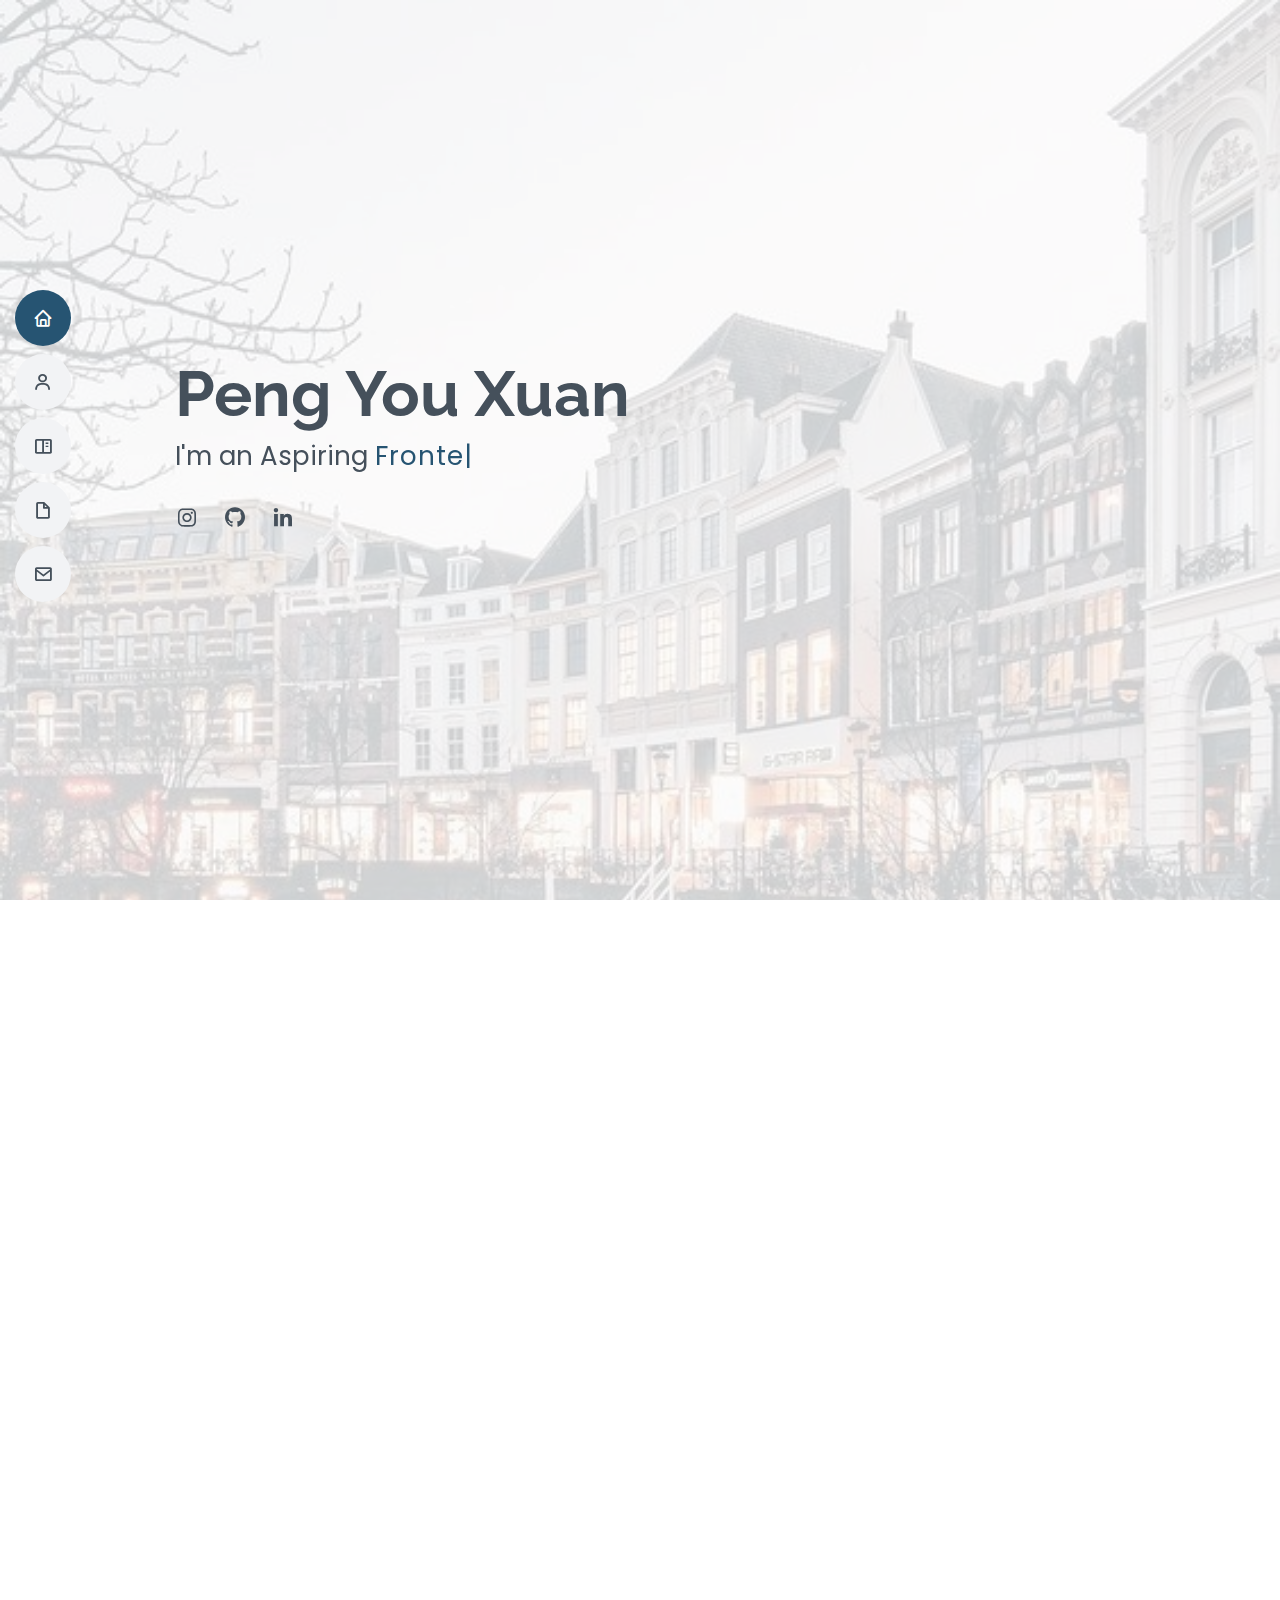
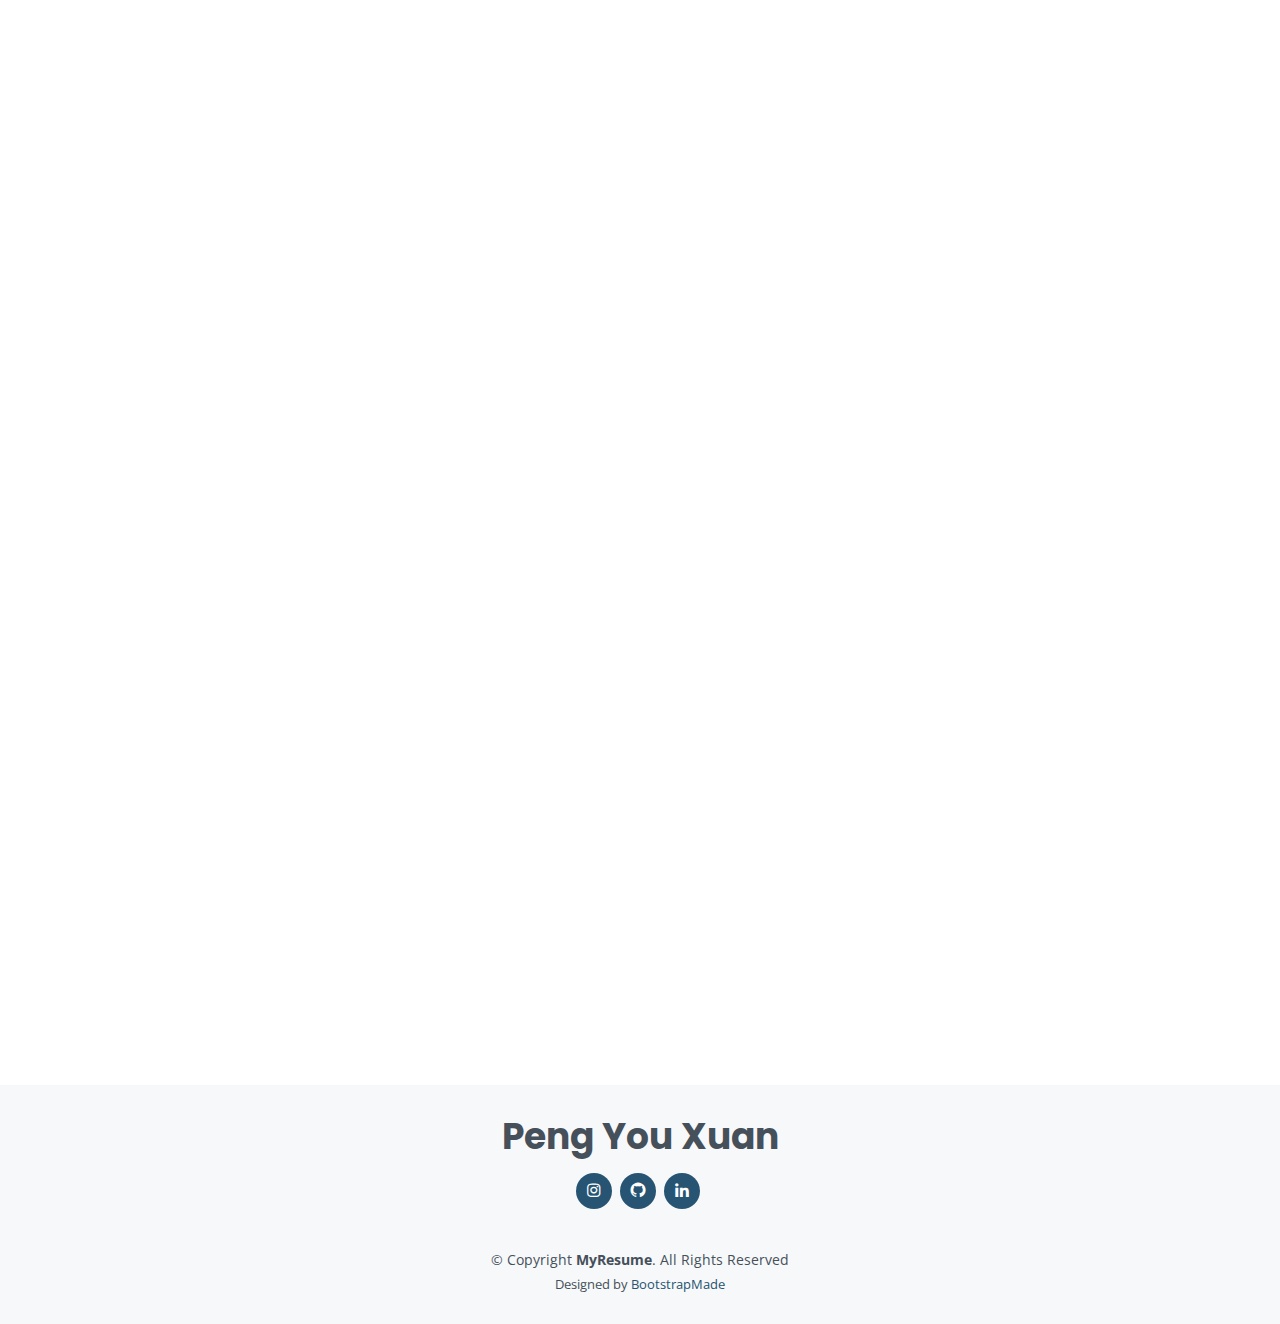
==== commit 17a1fef9: "Update index.html" ====
--- a/index.html
+++ b/index.html
@@ -120,9 +120,6 @@
 
         <div class="section-title">
           <h2>Skills</h2>
-          <!-- <p>Magnam dolores commodi suscipit. Necessitatibus eius consequatur ex aliquid fuga eum quidem. Sit sint
-            consectetur velit. Quisquam quos quisquam cupiditate. Et nemo qui impedit suscipit alias ea. Quia fugiat sit
-            in iste officiis commodi quidem hic quas.</p> -->
         <div class="row skills-content">
           <div class="col-6">
             <p>HTML</p>
@@ -171,135 +168,86 @@
               </div>
             </div>
             
-            <!-- <div class="col-lg-4 col-md-6 portfolio-item filter-web">
-              <div class="portfolio-wrap">
-                <img src="assets/img/portfolio/portfolio-2.jpg" class="img-fluid" alt="">
-                <div class="portfolio-info">
-                  <h4>Web 3</h4>
-                  <p>Web</p>
-                  <div class="portfolio-links">
-                    <a href="assets/img/portfolio/portfolio-2.jpg" data-gall="portfolioGallery" class="venobox"
+            <div class="col-lg-4 col-md-6 portfolio-item filter-web">
+              <div class="portfolio-wrap">
+                <img src="assets/img/portfolio/casafair-logo.PNG" class="img-fluid" alt="">
+                <div class="portfolio-info">
+                  <h4>Casafair</h4>
+                  <p>Web Application</p>
+                  <div class="portfolio-links">
+                    <a href="assets/img/portfolio/casafair-logo.PNG" data-gall="portfolioGallery" class="venobox"
                     title="Web 3"><i class="bx bx-plus"></i></a>
                     <a href="portfolio-details.html" data-gall="portfolioDetailsGallery" data-vbtype="iframe"
                     class="venobox" title="Portfolio Details"><i class="bx bx-link"></i></a>
                   </div>
                 </div>
               </div>
-            </div> -->
-            
-            <!-- <div class="col-lg-4 col-md-6 portfolio-item filter-app">
-              <div class="portfolio-wrap">
-                <img src="assets/img/portfolio/portfolio-3.jpg" class="img-fluid" alt="">
-                <div class="portfolio-info">
-                  <h4>App 2</h4>
-                  <p>App</p>
-                  <div class="portfolio-links">
-                    <a href="assets/img/portfolio/portfolio-3.jpg" data-gall="portfolioGallery" class="venobox"
+            </div>
+            
+            <div class="col-lg-4 col-md-6 portfolio-item filter-app">
+              <div class="portfolio-wrap">
+                <img src="assets/img/portfolio/stocks-esd.jpg" class="img-fluid" alt="">
+                <div class="portfolio-info">
+                  <h4>MyStocker</h4>
+                  <p>Web Application</p>
+                  <div class="portfolio-links">
+                    <a href="assets/img/portfolio/stocks-esd.jpg" data-gall="portfolioGallery" class="venobox"
                     title="App 2"><i class="bx bx-plus"></i></a>
                     <a href="portfolio-details.html" data-gall="portfolioDetailsGallery" data-vbtype="iframe"
                     class="venobox" title="Portfolio Details"><i class="bx bx-link"></i></a>
                   </div>
                 </div>
               </div>
-            </div> -->
-            
-            <!-- <div class="col-lg-4 col-md-6 portfolio-item filter-card">
-              <div class="portfolio-wrap">
-                <img src="assets/img/portfolio/portfolio-4.jpg" class="img-fluid" alt="">
-                <div class="portfolio-info">
-                  <h4>Card 2</h4>
-                  <p>Card</p>
-                  <div class="portfolio-links">
-                    <a href="assets/img/portfolio/portfolio-4.jpg" data-gall="portfolioGallery" class="venobox"
+            </div>
+
+            
+            <div class="col-lg-4 col-md-6 portfolio-item filter-card">
+              <div class="portfolio-wrap">
+                <img src="assets/img/portfolio/iot-logo.jpg" class="img-fluid" alt="">
+                <div class="portfolio-info">
+                  <h4>Internet of Trays</h4>
+                  <p>IoT</p>
+                  <div class="portfolio-links">
+                    <a href="assets/img/portfolio/iot-logo.jpg" data-gall="portfolioGallery" class="venobox"
                     title="Card 2"><i class="bx bx-plus"></i></a>
                     <a href="portfolio-details.html" data-gall="portfolioDetailsGallery" data-vbtype="iframe"
                     class="venobox" title="Portfolio Details"><i class="bx bx-link"></i></a>
                   </div>
                 </div>
               </div>
-            </div> -->
-            
-            <!-- <div class="col-lg-4 col-md-6 portfolio-item filter-web">
-              <div class="portfolio-wrap">
-                <img src="assets/img/portfolio/portfolio-5.jpg" class="img-fluid" alt="">
-                <div class="portfolio-info">
-                  <h4>Web 2</h4>
-                  <p>Web</p>
-                  <div class="portfolio-links">
-                    <a href="assets/img/portfolio/portfolio-5.jpg" data-gall="portfolioGallery" class="venobox"
+            </div>
+            
+            <div class="col-lg-4 col-md-6 portfolio-item filter-web">
+              <div class="portfolio-wrap">
+                <img src="assets/img/portfolio/oop-logo.jpg" class="img-fluid" alt="">
+                <div class="portfolio-info">
+                  <h4>Vessel Scheduling Application</h4>
+                  <p>Java Web Application</p>
+                  <div class="portfolio-links">
+                    <a href="assets/img/portfolio/oop-logo.jpg" data-gall="portfolioGallery" class="venobox"
                     title="Web 2"><i class="bx bx-plus"></i></a>
                     <a href="portfolio-details.html" data-gall="portfolioDetailsGallery" data-vbtype="iframe"
                     class="venobox" title="Portfolio Details"><i class="bx bx-link"></i></a>
                   </div>
                 </div>
               </div>
-            </div> -->
-            
-            <!-- <div class="col-lg-4 col-md-6 portfolio-item filter-app">
-              <div class="portfolio-wrap">
-                <img src="assets/img/portfolio/portfolio-6.jpg" class="img-fluid" alt="">
-                <div class="portfolio-info">
-                  <h4>App 3</h4>
-                  <p>App</p>
-                  <div class="portfolio-links">
-                    <a href="assets/img/portfolio/portfolio-6.jpg" data-gall="portfolioGallery" class="venobox"
-                    title="App 3"><i class="bx bx-plus"></i></a>
+            </div>
+            
+            <div class="col-lg-4 col-md-6 portfolio-item filter-card">
+              <div class="portfolio-wrap">
+                <img src="assets/img/portfolio/goldman-logo.png" class="img-fluid" alt="">
+                <div class="portfolio-info">
+                  <h4>Financematics</h4>
+                  <p>Tech Series Hackathon</p>
+                  <div class="portfolio-links">
+                    <a href="assets/img/portfolio/goldman-logo.png" data-gall="portfolioGallery" class="venobox"
+                    title="Card 2"><i class="bx bx-plus"></i></a>
                     <a href="portfolio-details.html" data-gall="portfolioDetailsGallery" data-vbtype="iframe"
                     class="venobox" title="Portfolio Details"><i class="bx bx-link"></i></a>
                   </div>
                 </div>
               </div>
-            </div> -->
-            
-            <!-- <div class="col-lg-4 col-md-6 portfolio-item filter-card">
-              <div class="portfolio-wrap">
-                <img src="assets/img/portfolio/portfolio-7.jpg" class="img-fluid" alt="">
-                <div class="portfolio-info">
-                  <h4>Card 1</h4>
-                  <p>Card</p>
-                  <div class="portfolio-links">
-                    <a href="assets/img/portfolio/portfolio-7.jpg" data-gall="portfolioGallery" class="venobox"
-                    title="Card 1"><i class="bx bx-plus"></i></a>
-                    <a href="portfolio-details.html" data-gall="portfolioDetailsGallery" data-vbtype="iframe"
-                    class="venobox" title="Portfolio Details"><i class="bx bx-link"></i></a>
-                  </div>
-                </div>
-              </div>
-            </div> -->
-            
-            <!-- <div class="col-lg-4 col-md-6 portfolio-item filter-card">
-              <div class="portfolio-wrap">
-                <img src="assets/img/portfolio/portfolio-8.jpg" class="img-fluid" alt="">
-                <div class="portfolio-info">
-                  <h4>Card 3</h4>
-                  <p>Card</p>
-                  <div class="portfolio-links">
-                    <a href="assets/img/portfolio/portfolio-8.jpg" data-gall="portfolioGallery" class="venobox"
-                    title="Card 3"><i class="bx bx-plus"></i></a>
-                    <a href="portfolio-details.html" data-gall="portfolioDetailsGallery" data-vbtype="iframe"
-                    class="venobox" title="Portfolio Details"><i class="bx bx-link"></i></a>
-                  </div>
-                </div>
-              </div>
-            </div> -->
-            
-            <!-- <div class="col-lg-4 col-md-6 portfolio-item filter-web">
-              <div class="portfolio-wrap">
-                <img src="assets/img/portfolio/portfolio-9.jpg" class="img-fluid" alt="">
-                <div class="portfolio-info">
-                  <h4>Web 3</h4>
-                  <p>Web</p>
-                  <div class="portfolio-links">
-                    <a href="assets/img/portfolio/portfolio-9.jpg" data-gall="portfolioGallery" class="venobox"
-                    title="Web 3"><i class="bx bx-plus"></i></a>
-                    <a href="portfolio-details.html" data-gall="portfolioDetailsGallery" data-vbtype="iframe"
-                    class="venobox" title="Portfolio Details"><i class="bx bx-link"></i></a>
-                </div>
-              </div>
-            </div>
-          </div>
-          
-        </div> -->
+            </div>
 
       </div>
     </section><!-- End Portfolio Section -->
@@ -424,9 +372,9 @@
       <h3>Peng You Xuan</h3>
       <!-- <p>Et aut eum quis fuga eos sunt ipsa nihil. Labore corporis magni eligendi fuga maxime saepe commodi placeat.</p> -->
       <div class="social-links">
-        <a href="#" class="instagram"><i class="bx bxl-instagram"></i></a>
-        <a href="#" class="google-plus"><i class="bx bxl-github"></i></a>
-        <a href="#" class="linkedin"><i class="bx bxl-linkedin"></i></a>
+        <a href="https://www.instagram.com/mocha.labs/" class="instagram"><i class="bx bxl-instagram"></i></a>
+        <a href="#" class="github"><i class="bx bxl-github"></i></a>
+        <a href="https://www.linkedin.com/in/peng-youxuan/" class="linkedin"><i class="bx bxl-linkedin"></i></a>
       </div>
       <div class="copyright">
         &copy; Copyright <strong><span>MyResume</span></strong>. All Rights Reserved
